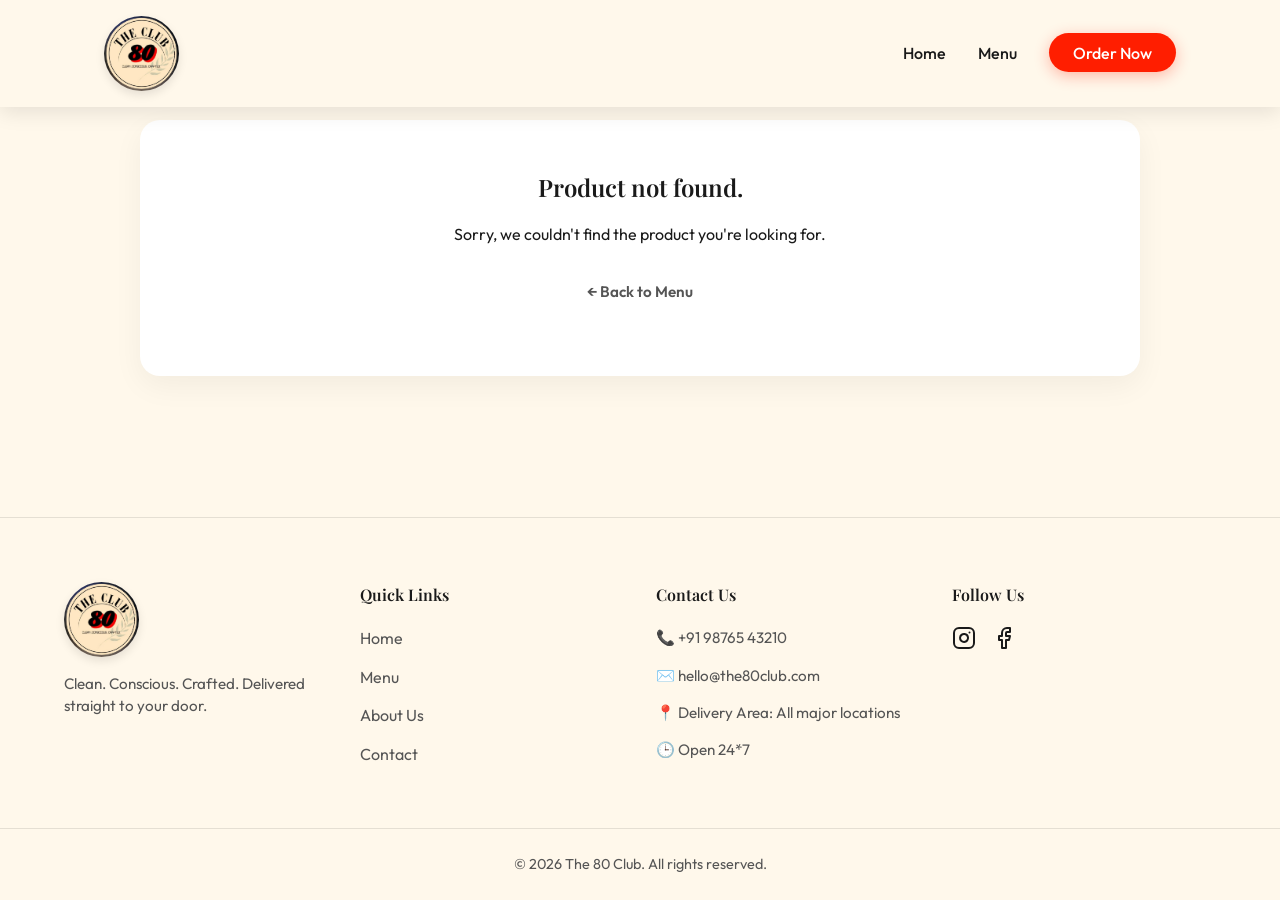
==== product.html @ 94c42a04 "Final" ====
<!DOCTYPE html>
<html lang="en">
<head>
    <meta charset="UTF-8">
    <meta name="viewport" content="width=device-width, initial-scale=1.0">
    <title>Product Detail | The 80 Club</title>
    
    <!-- Google Fonts -->
    <link rel="preconnect" href="https://fonts.googleapis.com">
    <link rel="preconnect" href="https://fonts.gstatic.com" crossorigin>
    <link href="https://fonts.googleapis.com/css2?family=Outfit:wght@300;400;600;800&family=Playfair+Display:ital,wght@0,600;1,600&display=swap" rel="stylesheet">
    
    <link rel="stylesheet" href="css/style.css">
    <style>
        :root {
            --swiggy: #fc8019;
            --zomato: #e23744;
            --whatsapp: #25D366;
        }
        body {
            background-color: var(--color-bg);
            min-height: 100vh;
            display: flex;
            flex-direction: column;
        }
        .navbar {
            background: rgba(255, 248, 235, 0.98);
            box-shadow: 0 5px 20px rgba(0,0,0,0.1);
        }
        .product-page {
            flex: 1;
            padding-top: 120px;
            display: flex;
            align-items: flex-start;
            justify-content: center;
            padding-bottom: 4rem;
        }
        .product-detail-container {
            display: flex;
            flex-direction: column;
            background: var(--color-white);
            border-radius: 20px;
            overflow: hidden;
            box-shadow: 0 10px 30px rgba(0,0,0,0.05);
            width: 90%;
            max-width: 1000px;
            margin: 0 auto;
        }
        @media (min-width: 900px) {
            .product-detail-container {
                flex-direction: row;
                align-items: stretch;
            }
        }
        .product-img-wrapper {
            flex: 1;
            min-height: 350px;
        }
        .product-img-wrapper img {
            width: 100%;
            height: 100%;
            object-fit: cover;
            display: block;
        }
        .product-info-wrapper {
            flex: 1;
            padding: 3rem;
            display: flex;
            flex-direction: column;
            justify-content: center;
        }
        .back-btn {
            display: inline-flex;
            align-items: center;
            gap: 0.5rem;
            color: var(--color-text-light);
            font-size: 0.95rem;
            font-weight: 600;
            margin-bottom: 1.5rem;
            transition: var(--transition);
            text-decoration: none;
            align-self: flex-start;
        }
        .back-btn:hover {
            color: var(--color-accent);
        }
        .product-title {
            font-family: var(--font-heading);
            font-size: 2.5rem;
            line-height: 1.2;
            color: var(--color-text);
            margin-bottom: 0.5rem;
        }
        .product-price {
            font-size: 2rem;
            font-weight: 800;
            color: var(--color-accent);
            margin-bottom: 1.5rem;
        }
        .product-desc {
            font-size: 1.1rem;
            line-height: 1.7;
            color: var(--color-text-light);
            margin-bottom: 2.5rem;
        }
        .order-section h4 {
            font-size: 1.1rem;
            margin-bottom: 1rem;
            color: var(--color-text);
        }
        .order-buttons {
            display: flex;
            flex-direction: column;
            gap: 1rem;
        }
        @media (max-width: 600px) {
            .order-buttons {
                grid-template-columns: 1fr;
            }
            .product-title {
                font-size: 2rem;
            }
            .product-price {
                font-size: 1.5rem;
                padding: 0.5rem 1rem;
            }
            .product-info-wrapper {
                padding: 2rem 1.5rem;
            }
            .product-page {
                padding-top: 100px;
            }
            .product-detail-container {
                width: 95%;
            }
        }
        @media (min-width: 600px) {
            .order-buttons {
                flex-direction: row;
                flex-wrap: wrap;
            }
            .order-buttons .btn-order {
                flex: 1;
                min-width: 200px;
            }
        }
        .btn-order {
            display: flex;
            align-items: center;
            justify-content: center;
            gap: 0.5rem;
            padding: 1rem;
            border-radius: 10px;
            font-weight: 600;
            font-size: 1.05rem;
            color: white !important;
            transition: all 0.3s ease;
        }
        .btn-order:hover {
            transform: translateY(-2px);
            box-shadow: 0 5px 15px rgba(0,0,0,0.15);
        }
        .swiggy-btn { background-color: var(--swiggy); }
        .zomato-btn { background-color: var(--zomato); }
        .whatsapp-btn { background-color: var(--whatsapp); width: 100%; }
    </style>
</head>
<body>
    <!-- Navigation -->
    <nav class="navbar">
        <div class="nav-container">
            <a href="index.html" class="brand-logo">
                <img src="assets/logo.jpg" alt="The 80 Club Logo" class="logo-img">
            </a>
            <ul class="nav-links">
                <li><a href="index.html#home">Home</a></li>
                <li><a href="index.html#menu">Menu</a></li>
                <li><a href="index.html#order" class="btn-nav">Order Now</a></li>
            </ul>
        </div>
    </nav>

    <!-- Product Detail Section -->
    <section class="product-page">
        <div class="product-detail-container" id="product-container">
            <!-- Content injected via JS -->
            <div style="padding: 3rem;">Loading product details...</div>
        </div>
    </section>

    <!-- Footer -->
    <footer>
        <div class="container footer-container">
            <div class="footer-brand">
                <a href="index.html" class="brand-logo" style="margin-bottom: 1rem;">
                    <img src="assets/logo.jpg" alt="The 80 Club Logo" class="logo-img">
                </a>
                <p>Clean. Conscious. Crafted. Delivered straight to your door.</p>
            </div>
            <div class="footer-links">
                <h4>Quick Links</h4>
                <ul>
                    <li><a href="index.html#home">Home</a></li>
                    <li><a href="index.html#menu">Menu</a></li>
                    <li><a href="index.html#about">About Us</a></li>
                    <li><a href="index.html#contact">Contact</a></li>
                </ul>
            </div>
            <div class="footer-contact">
                <h4>Contact Us</h4>
                <p>📞 +91 98765 43210</p>
                <p>✉️ hello@the80club.com</p>
                <p>📍 Delivery Area: All major locations</p>
                <p>🕒 Open 24*7</p>
            </div>
            <div class="footer-social">
                <h4>Follow Us</h4>
                <div class="social-icons">
                    <a href="https://www.instagram.com" target="_blank" title="Instagram">
                        <svg width="24" height="24" viewBox="0 0 24 24" fill="none" stroke="currentColor" stroke-width="2" stroke-linecap="round" stroke-linejoin="round"><rect x="2" y="2" width="20" height="20" rx="5" ry="5"></rect><path d="M16 11.37A4 4 0 1 1 12.63 8 4 4 0 0 1 16 11.37z"></path><line x1="17.5" y1="6.5" x2="17.51" y2="6.5"></line></svg>
                    </a>
                    <a href="https://www.facebook.com" target="_blank" title="Facebook">
                        <svg width="24" height="24" viewBox="0 0 24 24" fill="none" stroke="currentColor" stroke-width="2" stroke-linecap="round" stroke-linejoin="round"><path d="M18 2h-3a5 5 0 0 0-5 5v3H7v4h3v8h4v-8h3l1-4h-4V7a1 1 0 0 1 1-1h3z"></path></svg>
                    </a>
                </div>
            </div>
        </div>
        <div class="footer-bottom">
            <p>&copy; 2026 The 80 Club. All rights reserved.</p>
        </div>
    </footer>

    <script src="js/product.js"></script>
</body>
</html>
---- css/style.css ----
:root {
    --color-bg: #fff8eb;
    --color-text: #1a1a1a;
    --color-text-light: #555555;
    --color-accent: #ff1e00;
    --color-accent-hover: #d11800;
    --color-white: #ffffff;
    
    --font-heading: 'Playfair Display', serif;
    --font-body: 'Outfit', sans-serif;
    
    --transition: all 0.3s ease;
}

* {
    margin: 0;
    padding: 0;
    box-sizing: border-box;
}

html {
    scroll-behavior: smooth;
    font-size: 16px;
}

section {
    scroll-margin-top: 120px;
}

body {
    font-family: var(--font-body);
    background-color: var(--color-bg);
    color: var(--color-text);
    line-height: 1.6;
    overflow-x: hidden;
}

h1, h2, h3, h4, h5, h6 {
    font-family: var(--font-heading);
    margin-bottom: 1rem;
    font-weight: 600;
}

a {
    text-decoration: none;
    color: inherit;
}

.highlight {
    color: var(--color-accent);
}

.container {
    width: 90%;
    max-width: 1200px;
    margin: 0 auto;
}

.section-title {
    text-align: center;
    font-size: 2.5rem;
    margin-bottom: 3rem;
}

/* Navigation */
.navbar {
    position: fixed;
    top: 0;
    width: 100%;
    background: rgba(255, 248, 235, 0.9);
    backdrop-filter: blur(10px);
    z-index: 1000;
    box-shadow: 0 2px 15px rgba(0,0,0,0.05);
    transition: var(--transition);
}

.nav-container {
    display: flex;
    justify-content: space-between;
    align-items: center;
    padding: 1rem 5%;
    max-width: 1200px;
    margin: 0 auto;
}

.brand-logo {
    display: block;
    height: 75px;
    width: 75px;
    border-radius: 50%;
    overflow: hidden;
    box-shadow: 0 4px 10px rgba(0,0,0,0.1);
}

.logo-img {
    height: 100%;
    width: 100%;
    object-fit: cover;
    object-position: center;
    transform: scale(1.35);
    transition: var(--transition);
}

.logo-img:hover {
    transform: scale(1.42);
}

.nav-links {
    display: flex;
    list-style: none;
    gap: 2rem;
    align-items: center;
}

.nav-links a {
    font-weight: 500;
    transition: var(--transition);
}

.nav-links a:hover {
    color: var(--color-accent);
}

.btn-nav {
    background-color: var(--color-accent);
    color: var(--color-white) !important;
    padding: 0.6rem 1.5rem;
    border-radius: 50px;
    font-weight: 600;
    box-shadow: 0 4px 15px rgba(255, 30, 0, 0.3);
}

.btn-nav:hover {
    background-color: var(--color-accent-hover);
    transform: translateY(-2px);
    box-shadow: 0 6px 20px rgba(255, 30, 0, 0.4);
}

.hamburger {
    display: none;
    cursor: pointer;
    flex-direction: column;
    gap: 5px;
}

.hamburger span {
    width: 25px;
    height: 3px;
    background-color: var(--color-text);
    transition: var(--transition);
}

/* Hero Section */
.hero {
    min-height: 100vh;
    display: flex;
    align-items: center;
    padding: 6rem 5% 2rem;
    max-width: 1200px;
    margin: 0 auto;
    gap: 2rem;
}

.hero-content {
    flex: 1;
}

.hero-content h1 {
    font-size: 4rem;
    line-height: 1.1;
    margin-bottom: 1.5rem;
}

.hero-content p {
    font-size: 1.2rem;
    color: var(--color-text-light);
    margin-bottom: 2rem;
    max-width: 500px;
}

.hero-ctas {
    display: flex;
    gap: 1rem;
    margin-bottom: 3rem;
}

.btn-primary, .btn-secondary {
    padding: 0.8rem 2rem;
    border-radius: 50px;
    font-weight: 600;
    transition: var(--transition);
    cursor: pointer;
    border: none;
    font-size: 1rem;
}

.btn-primary {
    background-color: var(--color-accent);
    color: var(--color-white);
    box-shadow: 0 4px 15px rgba(255, 30, 0, 0.3);
}

.btn-primary:hover {
    background-color: var(--color-accent-hover);
    transform: translateY(-3px);
    box-shadow: 0 8px 25px rgba(255, 30, 0, 0.4);
}

.btn-secondary {
    background-color: transparent;
    border: 2px solid var(--color-text);
    color: var(--color-text);
}

.btn-secondary:hover {
    background-color: var(--color-text);
    color: var(--color-white);
}

.selling-points {
    display: flex;
    gap: 1.5rem;
    flex-wrap: wrap;
}

.selling-points span {
    display: flex;
    align-items: center;
    gap: 0.5rem;
    font-weight: 500;
    font-size: 0.95rem;
}

.hero-image-wrapper {
    flex: 1;
    display: flex;
    justify-content: center;
    align-items: center;
    position: relative;
}

.hero-img {
    width: 100%;
    max-width: 500px;
    border-radius: 50%;
    box-shadow: 0 20px 50px rgba(0,0,0,0.15);
    animation: float 6s ease-in-out infinite;
}

@keyframes float {
    0% { transform: translateY(0px); }
    50% { transform: translateY(-20px); }
    100% { transform: translateY(0px); }
}

/* Order Section */
.order-section {
    padding: 5rem 0;
    background-color: var(--color-white);
    text-align: center;
}

.order-section p {
    color: var(--color-text-light);
    margin-bottom: 3rem;
}

.order-cards {
    display: grid;
    grid-template-columns: repeat(auto-fit, minmax(280px, 1fr));
    gap: 2rem;
}

.order-card {
    padding: 2.5rem 1.5rem;
    border-radius: 20px;
    background: var(--color-bg);
    transition: var(--transition);
    border: 1px solid rgba(0,0,0,0.05);
}

.order-card h3 {
    margin-bottom: 0.5rem;
    font-size: 1.5rem;
}

.order-card p {
    margin-bottom: 0;
    font-size: 0.9rem;
}

.order-card:hover {
    transform: translateY(-10px);
    box-shadow: 0 15px 30px rgba(0,0,0,0.1);
}

.swiggy:hover { background-color: #fc8019; color: white; }
.swiggy:hover p { color: rgba(255,255,255,0.8); }
.zomato:hover { background-color: #e23744; color: white; }
.zomato:hover p { color: rgba(255,255,255,0.8); }
.whatsapp:hover { background-color: #25D366; color: white; }
.whatsapp:hover p { color: rgba(255,255,255,0.8); }

/* Menu Section */
.menu-section {
    padding: 6rem 0;
}

.menu-grid {
    display: grid;
    grid-template-columns: repeat(auto-fit, minmax(280px, 1fr));
    gap: 2.5rem;
}

.menu-item {
    background: var(--color-white);
    border-radius: 20px;
    overflow: hidden;
    box-shadow: 0 10px 30px rgba(0,0,0,0.05);
    transition: var(--transition);
}

.menu-item:hover {
    transform: translateY(-10px);
    box-shadow: 0 20px 40px rgba(0,0,0,0.1);
}

.item-img-wrapper {
    height: 250px;
    overflow: hidden;
}

.item-img-wrapper img {
    width: 100%;
    height: 100%;
    object-fit: cover;
    transition: transform 0.5s ease;
}

.menu-item:hover .item-img-wrapper img {
    transform: scale(1.1);
}

.item-details {
    padding: 1.5rem;
}

.item-details p {
    color: var(--color-text-light);
    font-size: 0.95rem;
    margin-bottom: 1.5rem;
}

.item-footer {
    display: flex;
    justify-content: space-between;
    align-items: center;
    border-top: 1px solid rgba(0,0,0,0.05);
    padding-top: 1rem;
}

.price {
    font-weight: 800;
    font-size: 1.25rem;
    color: var(--color-accent);
}

.btn-sm {
    background: var(--color-bg);
    padding: 0.5rem 1rem;
    border-radius: 50px;
    font-weight: 600;
    font-size: 0.9rem;
    transition: var(--transition);
}

.btn-sm:hover {
    background: var(--color-accent);
    color: white;
}

/* About Section */
.about-section {
    padding: 6rem 0;
}

.about-container {
    display: flex;
    gap: 4rem;
    align-items: center;
}

.about-text {
    flex: 2;
}

.about-text h2 {
    margin-bottom: 1.5rem;
}

.about-text p {
    color: var(--color-text-light);
    margin-bottom: 1.5rem;
    font-size: 1.1rem;
}

.about-stats {
    flex: 1;
    display: flex;
    flex-direction: column;
    gap: 2rem;
}

.stat h3 {
    font-size: 3.5rem;
    color: var(--color-accent);
    margin-bottom: 0.2rem;
    line-height: 1;
}

/* Contact Section */
.contact-section {
    padding: 6rem 0;
}

.contact-wrapper {
    display: flex;
    gap: 4rem;
    background: var(--color-white);
    border-radius: 20px;
    overflow: hidden;
    box-shadow: 0 10px 30px rgba(0,0,0,0.05);
}

.contact-info {
    flex: 1;
    padding: 3rem;
    background: rgba(255, 30, 0, 0.05);
}

.contact-info h3 {
    font-size: 1.8rem;
    margin-bottom: 0.5rem;
}

.contact-info p {
    color: var(--color-text-light);
    margin-bottom: 2rem;
}

.info-item {
    margin-bottom: 1.5rem;
    display: flex;
    flex-direction: column;
    gap: 0.5rem;
}

.info-item strong {
    font-family: var(--font-heading);
    font-size: 1.1rem;
}

.contact-form-wrapper {
    flex: 1.5;
    padding: 3rem;
}

.form-group {
    margin-bottom: 1.5rem;
}

.form-group input,
.form-group textarea {
    width: 100%;
    padding: 1rem;
    border: 1px solid rgba(0,0,0,0.1);
    border-radius: 10px;
    font-family: var(--font-body);
    font-size: 1rem;
    transition: var(--transition);
    background: var(--color-bg);
}

.form-group input:focus,
.form-group textarea:focus {
    outline: none;
    border-color: var(--color-accent);
    box-shadow: 0 0 0 3px rgba(255, 30, 0, 0.1);
}

.contact-form button {
    width: 100%;
}

/* Footer */
footer {
    padding: 4rem 0 0 0;
    border-top: 1px solid rgba(0, 0, 0, 0.1);
}

.footer-container {
    display: grid;
    grid-template-columns: repeat(auto-fit, minmax(200px, 1fr));
    gap: 2rem;
    margin-bottom: 3rem;
    text-align: left;
}

.footer-container h3,
.footer-container h4 {
    color: var(--color-text);
    margin-bottom: 1.2rem;
}

.footer-about p, .footer-brand p {
    font-size: 0.95rem;
    line-height: 1.5;
    color: var(--color-text-light);
}

.footer-links ul {
    list-style: none;
}

.footer-links li {
    margin-bottom: 0.8rem;
}

.footer-links a {
    transition: var(--transition);
    color: var(--color-text-light);
}

.footer-links a:hover {
    color: var(--color-accent);
}

.footer-contact p {
    font-size: 0.95rem;
    margin-bottom: 0.8rem;
    color: var(--color-text-light);
}

.social-icons {
    display: flex;
    gap: 1rem;
}

.social-icons a {
    font-size: 0.95rem;
    text-decoration: underline;
    transition: var(--transition);
}

.social-icons a:hover {
    color: var(--color-accent);
}

.footer-bottom {
    text-align: center;
    padding: 1.5rem 0;
    border-top: 1px solid rgba(0,0,0,0.1);
    font-size: 0.9rem;
    color: var(--color-text-light);
}

/* Responsive */
@media (max-width: 992px) {
    .hero {
        flex-direction: column;
        text-align: center;
        padding-top: 8rem;
    }
    
    .hero-content h1 {
        font-size: 3rem;
    }
    
    .hero-content p {
        margin: 0 auto 2rem;
    }
    
    .hero-ctas, .selling-points {
        justify-content: center;
    }

    .about-container, .contact-wrapper {
        flex-direction: column;
        gap: 2rem;
    }
}

@media (max-width: 768px) {
    .hamburger {
        display: flex;
    }
    
    .nav-links {
        position: fixed;
        top: 70px;
        left: -100%;
        width: 100%;
        height: calc(100vh - 70px);
        background: var(--color-bg);
        flex-direction: column;
        align-items: center;
        justify-content: center;
        gap: 2rem;
        transition: var(--transition);
    }
    
    .nav-links.active {
        left: 0;
    }
    
    .hero-content h1 {
        font-size: 2.5rem;
    }
    
    .hero-ctas {
        flex-direction: column;
        gap: 1rem;
    }
    
    .contact-wrapper {
        padding: 1rem;
    }
    
    .contact-info, .contact-form-wrapper {
        padding: 1.5rem;
    }

    .footer-container {
        text-align: center;
    }
    
    .social-icons {
        justify-content: center;
    }
}

@media (max-width: 480px) {
    .section-title {
        font-size: 2rem;
    }
    .hero-content h1 {
        font-size: 2.2rem;
    }
    .stat h3 {
        font-size: 2.5rem;
    }
    .contact-info, .contact-form-wrapper {
        padding: 1rem;
    }
    .about-section, .menu-section, .contact-section {
        padding: 4rem 0;
    }
    .hero {
        padding-top: 7rem;
    }
}

/* Modal Styles */
.modal {
    display: none; 
    position: fixed;
    z-index: 2000;
    left: 0;
    top: 0;
    width: 100%;
    height: 100%;
    background-color: rgba(0,0,0,0.6);
    backdrop-filter: blur(5px);
    align-items: center;
    justify-content: center;
    opacity: 0;
    transition: opacity 0.3s ease;
}
.modal.show {
    display: flex;
    opacity: 1;
}
.modal-content {
    background-color: var(--color-white);
    border-radius: 20px;
    width: 90%;
    max-width: 800px;
    position: relative;
    overflow: hidden;
    transform: translateY(20px);
    transition: transform 0.3s ease;
    box-shadow: 0 20px 50px rgba(0,0,0,0.2);
}
.modal.show .modal-content {
    transform: translateY(0);
}
.close-modal {
    position: absolute;
    top: 15px;
    right: 20px;
    font-size: 2.5rem;
    color: var(--color-text);
    cursor: pointer;
    z-index: 10;
    line-height: 1;
}
.modal-body {
    display: flex;
    flex-direction: column;
}
@media (min-width: 768px) {
    .modal-body {
        flex-direction: row;
    }
}
#modal-img {
    width: 100%;
    height: 250px;
    object-fit: cover;
}
@media (min-width: 768px) {
    #modal-img {
        width: 50%;
        height: auto;
    }
}
.modal-info {
    padding: 2.5rem;
    flex: 1;
    display: flex;
    flex-direction: column;
    justify-content: center;
}
.modal-price {
    font-size: 1.8rem;
    font-weight: 800;
    color: var(--color-accent);
    margin: 1rem 0 1.5rem;
}
.modal-order-options {
    display: flex;
    flex-direction: column;
    gap: 1rem;
}
.btn-order {
    padding: 1rem;
    border-radius: 10px;
    text-align: center;
    font-weight: 600;
    color: white !important;
    font-size: 1.1rem;
    transition: var(--transition);
}
.btn-order:hover {
    transform: translateY(-3px);
    box-shadow: 0 5px 15px rgba(0,0,0,0.2);
}
.swiggy-btn { background-color: #fc8019; }
.zomato-btn { background-color: #e23744; }
.whatsapp-btn { background-color: #25D366; }
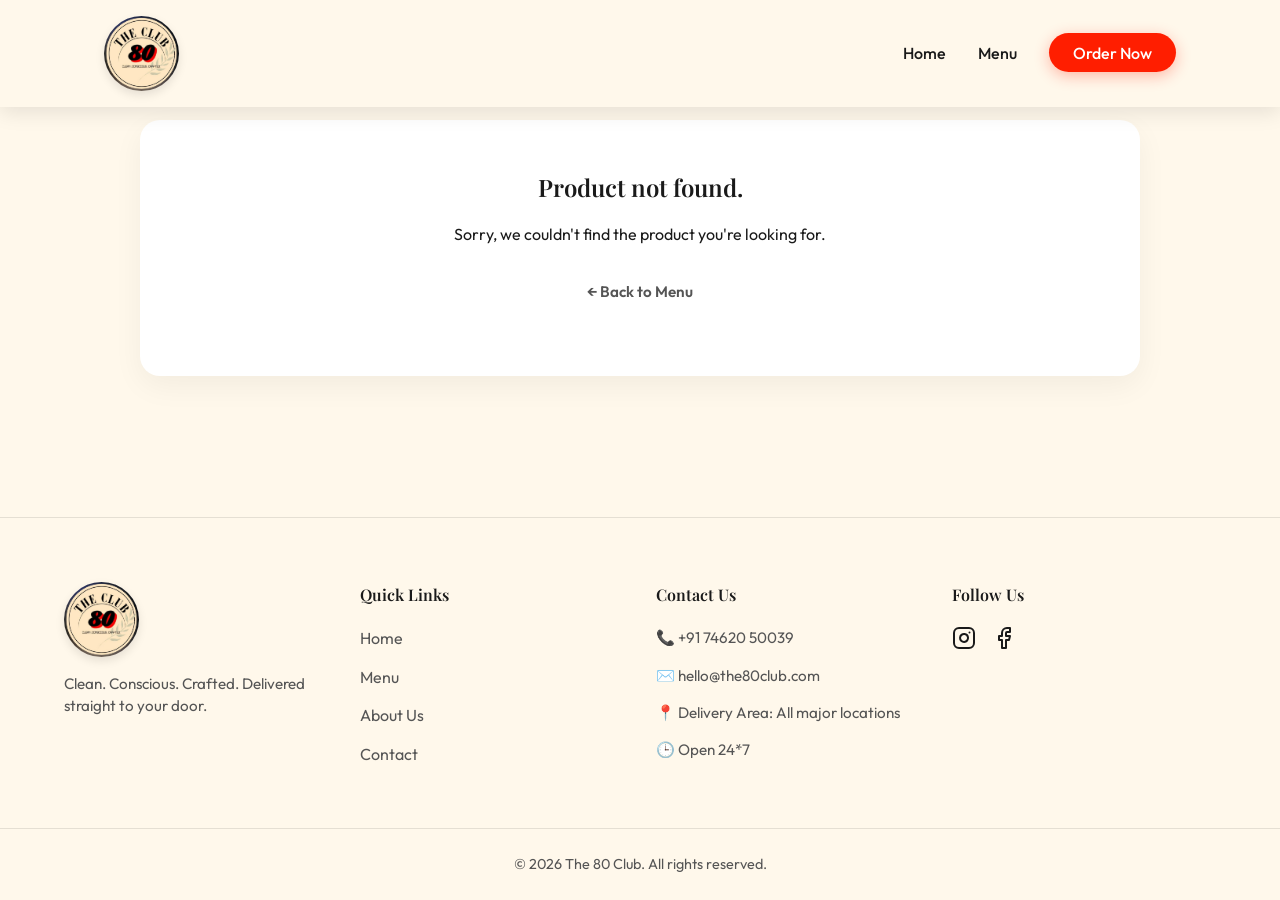
==== commit 9dc8272d: "Update phone number to client number" ====
--- a/product.html
+++ b/product.html
@@ -4,6 +4,7 @@
     <meta charset="UTF-8">
     <meta name="viewport" content="width=device-width, initial-scale=1.0">
     <title>Product Detail | The 80 Club</title>
+    <link rel="icon" type="image/svg+xml" href="assets/favicon.svg">
     
     <!-- Google Fonts -->
     <link rel="preconnect" href="https://fonts.googleapis.com">
@@ -208,7 +209,7 @@
             </div>
             <div class="footer-contact">
                 <h4>Contact Us</h4>
-                <p>📞 +91 98765 43210</p>
+                <p>📞 +91 74620 50039</p>
                 <p>✉️ hello@the80club.com</p>
                 <p>📍 Delivery Area: All major locations</p>
                 <p>🕒 Open 24*7</p>
@@ -216,7 +217,7 @@
             <div class="footer-social">
                 <h4>Follow Us</h4>
                 <div class="social-icons">
-                    <a href="https://www.instagram.com" target="_blank" title="Instagram">
+                    <a href="https://www.instagram.com/the80_club?igsh=bDBuejJoOGxrOWxp" target="_blank" title="Instagram">
                         <svg width="24" height="24" viewBox="0 0 24 24" fill="none" stroke="currentColor" stroke-width="2" stroke-linecap="round" stroke-linejoin="round"><rect x="2" y="2" width="20" height="20" rx="5" ry="5"></rect><path d="M16 11.37A4 4 0 1 1 12.63 8 4 4 0 0 1 16 11.37z"></path><line x1="17.5" y1="6.5" x2="17.51" y2="6.5"></line></svg>
                     </a>
                     <a href="https://www.facebook.com" target="_blank" title="Facebook">
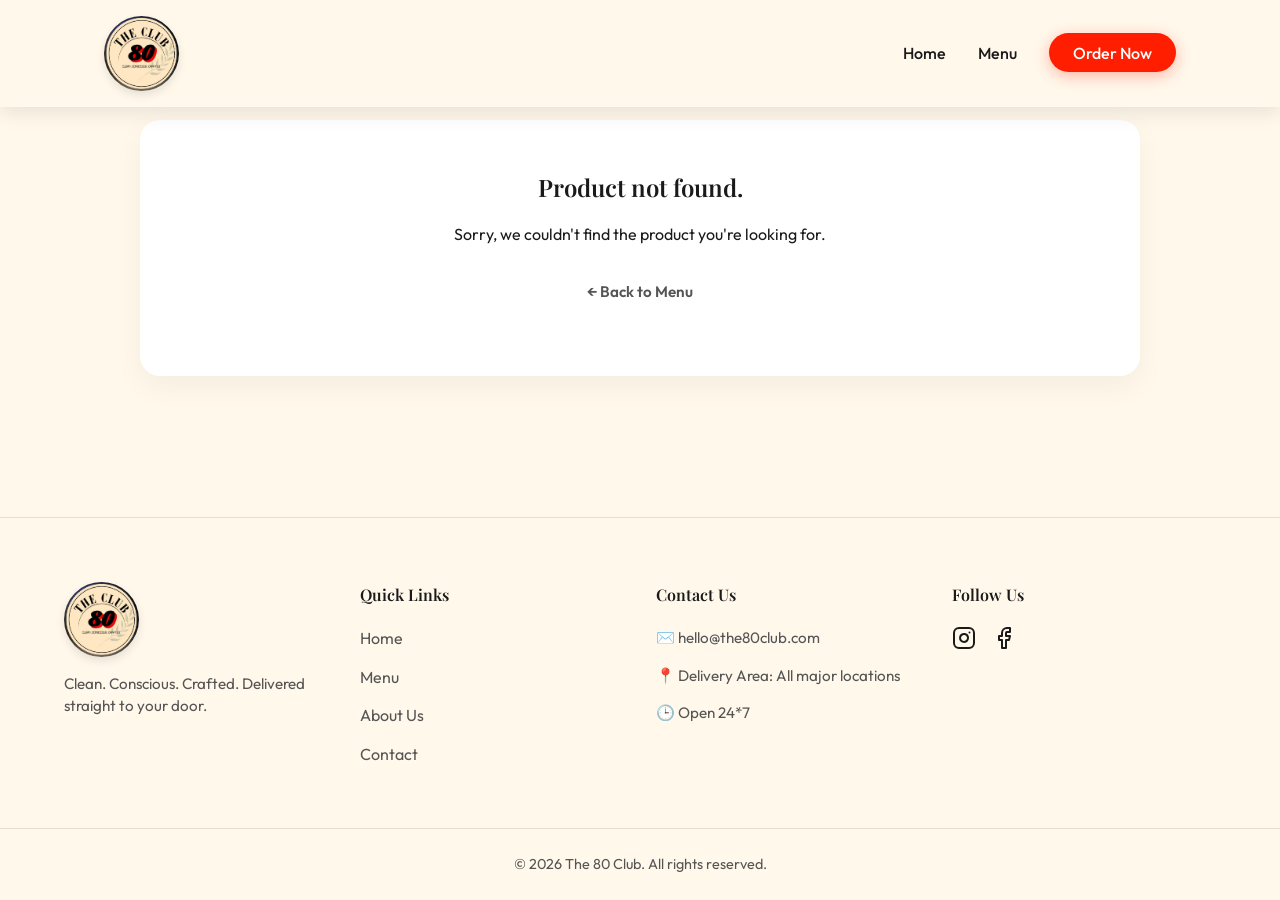
==== commit a6ee7ddb: "Hide phone number from public UI, keep only for WhatsApp orders" ====
--- a/product.html
+++ b/product.html
@@ -209,7 +209,7 @@
             </div>
             <div class="footer-contact">
                 <h4>Contact Us</h4>
-                <p>📞 +91 74620 50039</p>
+
                 <p>✉️ hello@the80club.com</p>
                 <p>📍 Delivery Area: All major locations</p>
                 <p>🕒 Open 24*7</p>
